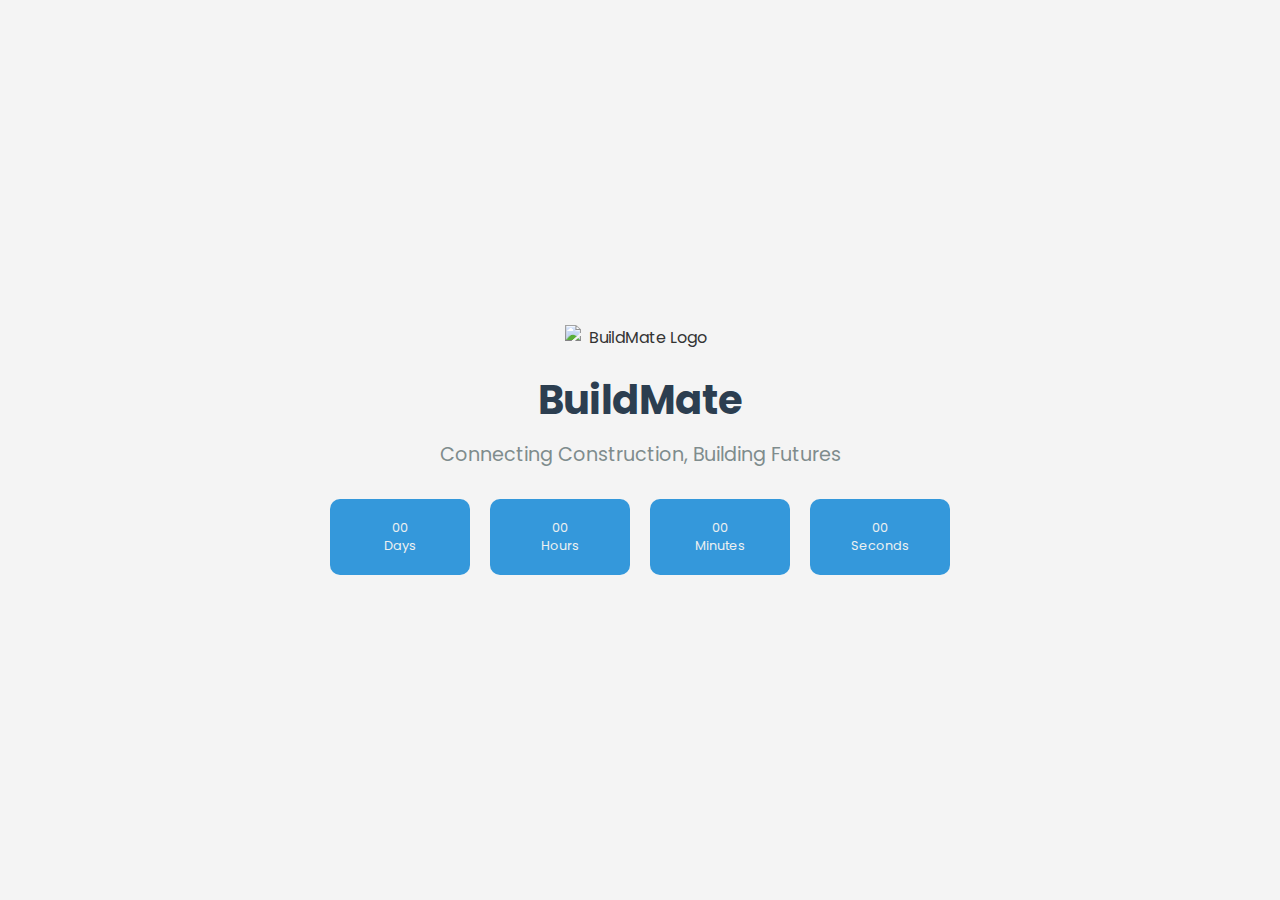
==== index.html @ 22d5a69e "first commit" ====
<!DOCTYPE html>
<html lang="en">
<head>
  <meta charset="UTF-8">
  <meta name="viewport" content="width=device-width, initial-scale=1.0">
  <title>BuildMate - Coming Soon</title>
  <style>
    body {
      font-family: 'Poppins', sans-serif;
      background-color: #f4f4f4;
      color: #333;
      text-align: center;
      margin: 0;
      padding: 0;
      display: flex;
      justify-content: center;
      align-items: center;
      height: 100vh;
      flex-direction: column;
    }
    .logo {
      width: 150px;
      margin-bottom: 20px;
    }
    h1 {
      font-size: 2.5rem;
      margin: 0;
      color: #2c3e50;
    }
    p {
      font-size: 1.2rem;
      margin: 10px 0 30px;
      color: #7f8c8d;
    }
    .countdown {
      display: flex;
      justify-content: center;
      gap: 20px;
    }
    .countdown div {
      background-color: #3498db;
      color: white;
      padding: 20px;
      border-radius: 10px;
      font-size: 1.5rem;
      min-width: 100px;
    }
    .countdown span {
      display: block;
      font-size: 0.8rem;
      color: #ecf0f1;
    }
  </style>
  <link href="https://fonts.googleapis.com/css2?family=Poppins:wght@400;600&display=swap" rel="stylesheet">
</head>
<body>
  <!-- Placeholder Logo -->
  <img src="https://via.placeholder.com/150" alt="BuildMate Logo" class="logo">

  <!-- Heading -->
  <h1>BuildMate</h1>
  <p>Connecting Construction, Building Futures</p>

  <!-- Countdown Timer -->
  <div class="countdown">
    <div>
      <span id="days">00</span>
      <span>Days</span>
    </div>
    <div>
      <span id="hours">00</span>
      <span>Hours</span>
    </div>
    <div>
      <span id="minutes">00</span>
      <span>Minutes</span>
    </div>
    <div>
      <span id="seconds">00</span>
      <span>Seconds</span>
    </div>
  </div>

  <!-- Countdown Script -->
  <script>
    // Set the target date (18 April 2025)
    const targetDate = new Date("April 18, 2025 00:00:00").getTime();

    // Update the countdown every second
    const timer = setInterval(() => {
      const now = new Date().getTime();
      const timeLeft = targetDate - now;

      // Calculate days, hours, minutes, and seconds
      const days = Math.floor(timeLeft / (1000 * 60 * 60 * 24));
      const hours = Math.floor((timeLeft % (1000 * 60 * 60 * 24)) / (1000 * 60 * 60));
      const minutes = Math.floor((timeLeft % (1000 * 60 * 60)) / (1000 * 60));
      const seconds = Math.floor((timeLeft % (1000 * 60)) / 1000);

      // Display the result
      document.getElementById("days").innerText = days;
      document.getElementById("hours").innerText = hours;
      document.getElementById("minutes").innerText = minutes;
      document.getElementById("seconds").innerText = seconds;

      // If the countdown is over, display a message
      if (timeLeft < 0) {
        clearInterval(timer);
        document.querySelector(".countdown").innerHTML = "<h2>We're Live!</h2>";
      }
    }, 1000);
  </script>
</body>
</html>
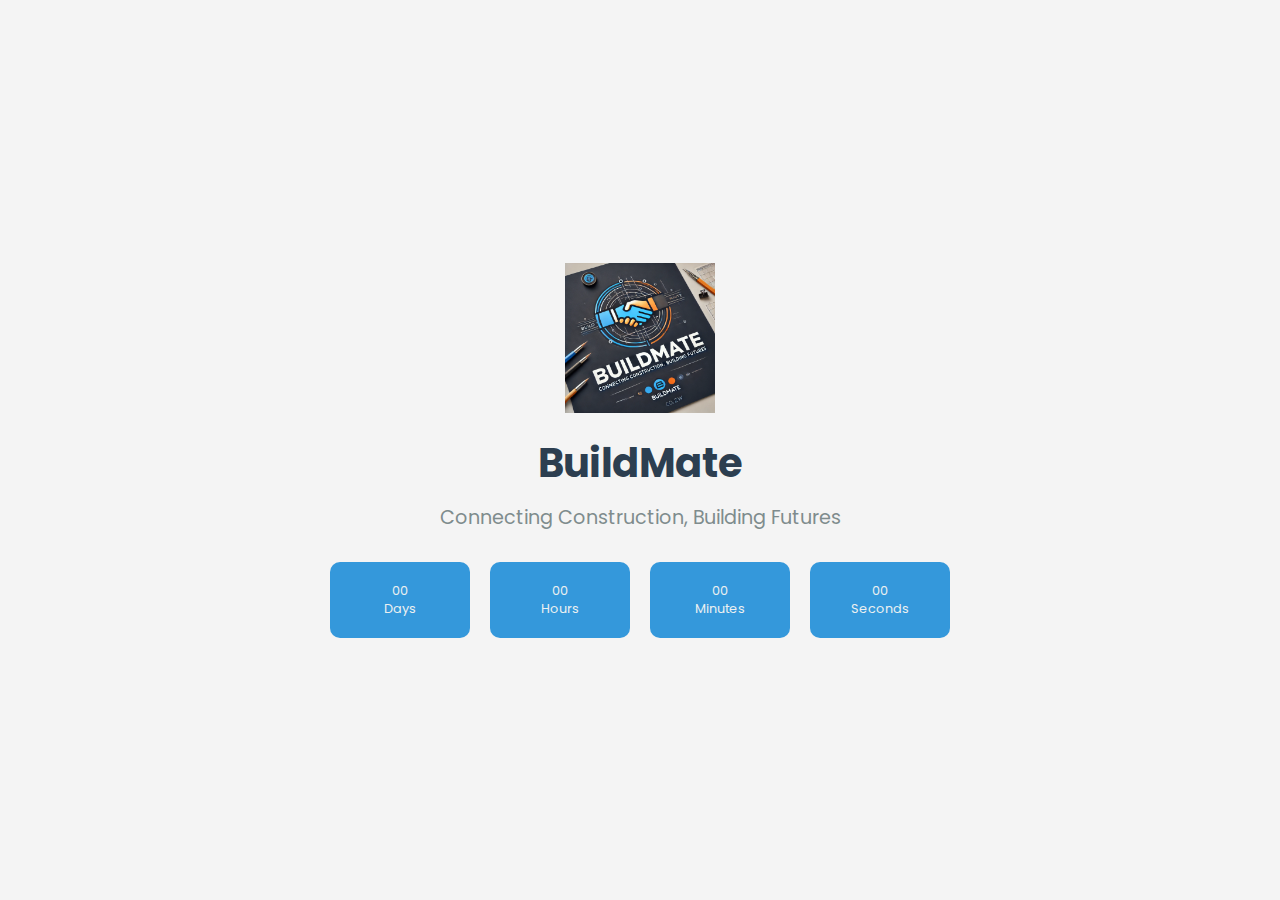
==== commit 041f13ff: "first commit" ====
--- a/index.html
+++ b/index.html
@@ -54,8 +54,8 @@
   <link href="https://fonts.googleapis.com/css2?family=Poppins:wght@400;600&display=swap" rel="stylesheet">
 </head>
 <body>
-  <!-- Placeholder Logo -->
-  <img src="https://via.placeholder.com/150" alt="BuildMate Logo" class="logo">
+  <!-- Logo -->
+  <img src="./logo.png" alt="BuildMate Logo" class="logo">
 
   <!-- Heading -->
   <h1>BuildMate</h1>
@@ -111,4 +111,4 @@
     }, 1000);
   </script>
 </body>
-</html>
+</html>